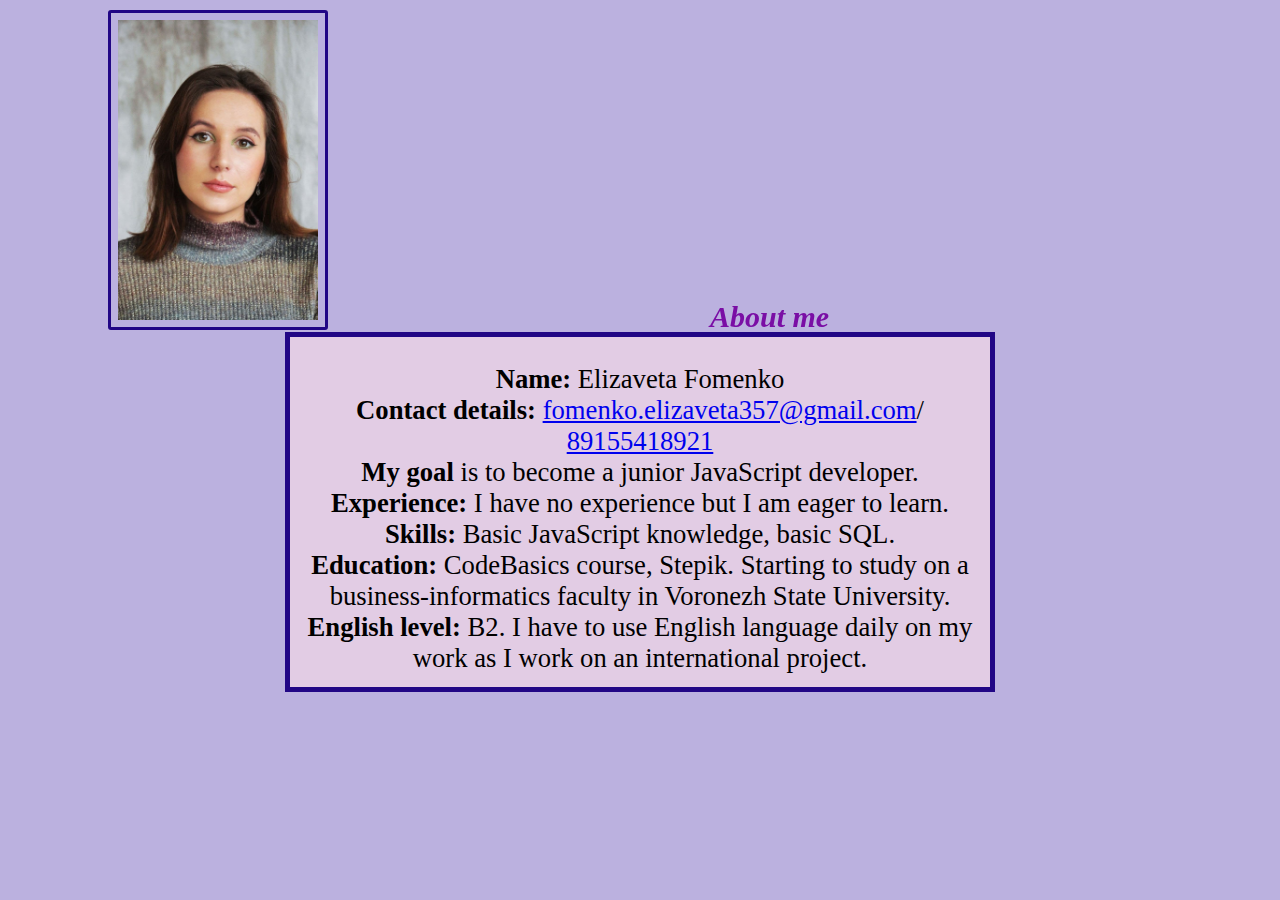
==== cv.html @ fe216cba "add html, css" ====
<!DOCTYPE html>
<html lang="en">
<head>
    <meta charset="UTF-8">
    <meta http-equiv="X-UA-Compatible" content="IE=edge">
    <meta name="viewport" content="width=device-width, initial-scale=1.0">
    <title>CV</title>
    <link rel="stylesheet" href="cv.css">
</head>
<body style="background-color:rgb(187, 177, 223);">
    <div id="block_container">
        <div id="image" class="img" width="130px" style="display: inline-block;">
            <img src="logo.jpg" alt="photo" width="100%" height="100%" align="left">
        </div>
        <div id="header" class="text" style="display: inline-block;">
            <i style="color:#7a0ea5;" align="left"<big><big><b>About me</b></big></big></i>
        </div>
    </div>
    <div id="text" class="boxed" align="center">
    <p id="cv">
    <b>Name:</b> Elizaveta Fomenko<br>
    <b>Contact details:</b> <a href="mailto:fomenko.elizaveta357@gmail.com">fomenko.elizaveta357@gmail.com</a>/ <a href="tel: 89155418921">89155418921</a> <br>
    <b>My goal</b> is to become a junior JavaScript developer. <br> 
    <b>Experience:</b> I have no experience but I am eager to learn. <br>
    <b>Skills:</b> Basic JavaScript knowledge, basic SQL.<br>
    <b>Education:</b> CodeBasics course, Stepik. Starting to study on a business-informatics faculty in Voronezh State University. <br>
    <b>English level:</b> B2. I have to use English language daily on my work as I work on an international project.</p>
    </div>
    
</body>
</html>
---- cv.css ----
.boxed {
  border: 5px solid rgb(33, 6, 133);
  font-size: 20pt;
  height: 350px;
  width: 700px;
  margin: 0 auto;
  background-color: rgb(226, 204, 228);
}
.text {
  font-size: 25px;
  position: fixed;
  left: 710px;
  right: 100px;
  top: 300px;
}
.img {
  position: relative;
  left: 100px;
  top: 2px;
  border: 3px solid rgb(33, 6, 133);
  border-radius: 3px;
  padding: 7px;
  width: 200px;
  height: 300px;
}
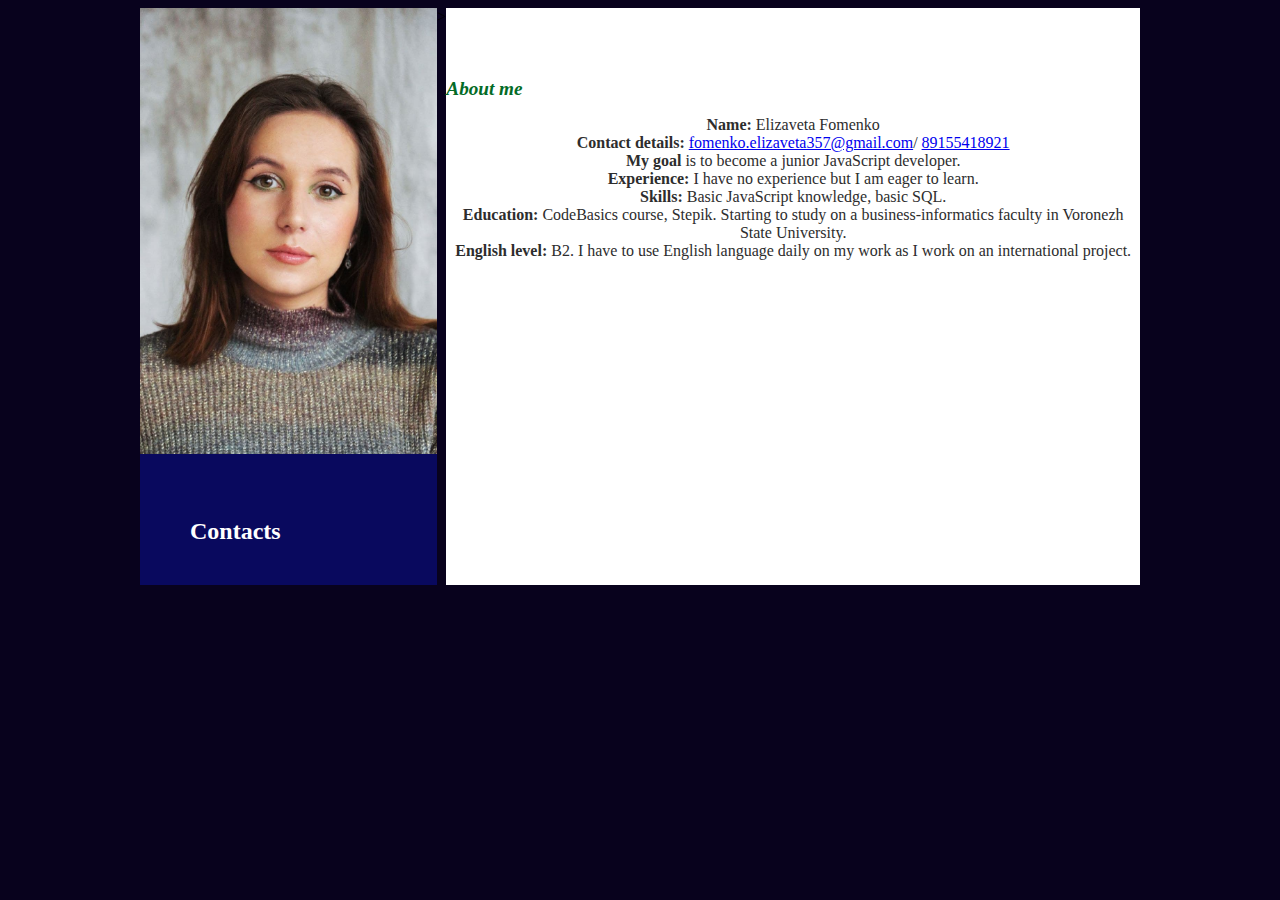
==== commit e4b39dda: "refactor all" ====
--- a/cv.html
+++ b/cv.html
@@ -7,25 +7,35 @@
     <title>CV</title>
     <link rel="stylesheet" href="cv.css">
 </head>
-<body style="background-color:rgb(187, 177, 223);">
-    <div id="block_container">
-        <div id="image" class="img" width="130px" style="display: inline-block;">
-            <img src="logo.jpg" alt="photo" width="100%" height="100%" align="left">
-        </div>
-        <div id="header" class="text" style="display: inline-block;">
-            <i style="color:#7a0ea5;" align="left"<big><big><b>About me</b></big></big></i>
-        </div>
+<body style="background-color:rgb(8, 2, 29);">
+    <div class="container">
+        <aside class="aside">
+            <div id="image" class="img" width="130px" style="display: inline-block;">
+                <img src="logo.jpg" alt="photo" width="100%" height="100%">
+            </div>
+            <section class="contacts">
+                <h2>Contacts</h2>
+                <div class="divider"></div>
+            </section>
+        </aside>>
+            <main class="main">
+                <div id="header" class="text" style="display: inline-block;">
+                    <i style="color:rgb(3, 107, 38)" <big><big><b>About me</b></big></big></i>
+                </div>
+                <div id="text" align="center">
+                    <p id="cv">
+                    <b>Name:</b> Elizaveta Fomenko<br>
+                    <b>Contact details:</b> <a href="mailto:fomenko.elizaveta357@gmail.com">fomenko.elizaveta357@gmail.com</a>/ <a href="tel: 89155418921">89155418921</a> <br>
+                    <b>My goal</b> is to become a junior JavaScript developer. <br> 
+                    <b>Experience:</b> I have no experience but I am eager to learn. <br>
+                    <b>Skills:</b> Basic JavaScript knowledge, basic SQL.<br>
+                    <b>Education:</b> CodeBasics course, Stepik. Starting to study on a business-informatics faculty in Voronezh State University. <br>
+                    <b>English level:</b> B2. I have to use English language daily on my work as I work on an international project.</p>
+                </div>
+            </main>
+        </div>  
     </div>
-    <div id="text" class="boxed" align="center">
-    <p id="cv">
-    <b>Name:</b> Elizaveta Fomenko<br>
-    <b>Contact details:</b> <a href="mailto:fomenko.elizaveta357@gmail.com">fomenko.elizaveta357@gmail.com</a>/ <a href="tel: 89155418921">89155418921</a> <br>
-    <b>My goal</b> is to become a junior JavaScript developer. <br> 
-    <b>Experience:</b> I have no experience but I am eager to learn. <br>
-    <b>Skills:</b> Basic JavaScript knowledge, basic SQL.<br>
-    <b>Education:</b> CodeBasics course, Stepik. Starting to study on a business-informatics faculty in Voronezh State University. <br>
-    <b>English level:</b> B2. I have to use English language daily on my work as I work on an international project.</p>
-    </div>
+    
     
 </body>
 </html>--- a/cv.css
+++ b/cv.css
@@ -1,25 +1,47 @@
-.boxed {
-  border: 5px solid rgb(33, 6, 133);
-  font-size: 20pt;
-  height: 350px;
-  width: 700px;
+.all {
+  font-family: 'Lucida Sans', 'Lucida Sans Regular', 'Lucida Grande',
+    'Lucida Sans Unicode', Geneva, Verdana, sans-serif;
+}
+.container {
+  width: 1000px;
+  height: 100%;
   margin: 0 auto;
-  background-color: rgb(226, 204, 228);
+  display: -webkit-box;
+  display: -ms-flexbox;
+  display: flex;
 }
-.text {
+.container .aside {
+  width: 30%;
+  background-color: #09095e;
+  color: #fff;
+}
+.container .aside img {
+  display: block;
+  width: 100%;
+  margin-bottom: 40px;
+}
+.container .aside .contacts {
+  margin-left: 50px;
+  margin-bottom: 40px;
+}
+.container.main {
   font-size: 25px;
   position: fixed;
   left: 710px;
   right: 100px;
   top: 300px;
 }
-.img {
-  position: relative;
-  left: 100px;
-  top: 2px;
-  border: 3px solid rgb(33, 6, 133);
-  border-radius: 3px;
-  padding: 7px;
-  width: 200px;
-  height: 300px;
+.main {
+  width: 70%;
+  color: #2d2d2d;
+  padding-top: 70px;
+  background-color: #fff;
 }
+.main .header {
+  width: 100%;
+  height: 200px;
+  background-color: #fecb00;
+  padding: 65px 50px;
+  text-transform: uppercase;
+  margin-bottom: 50px;
+}
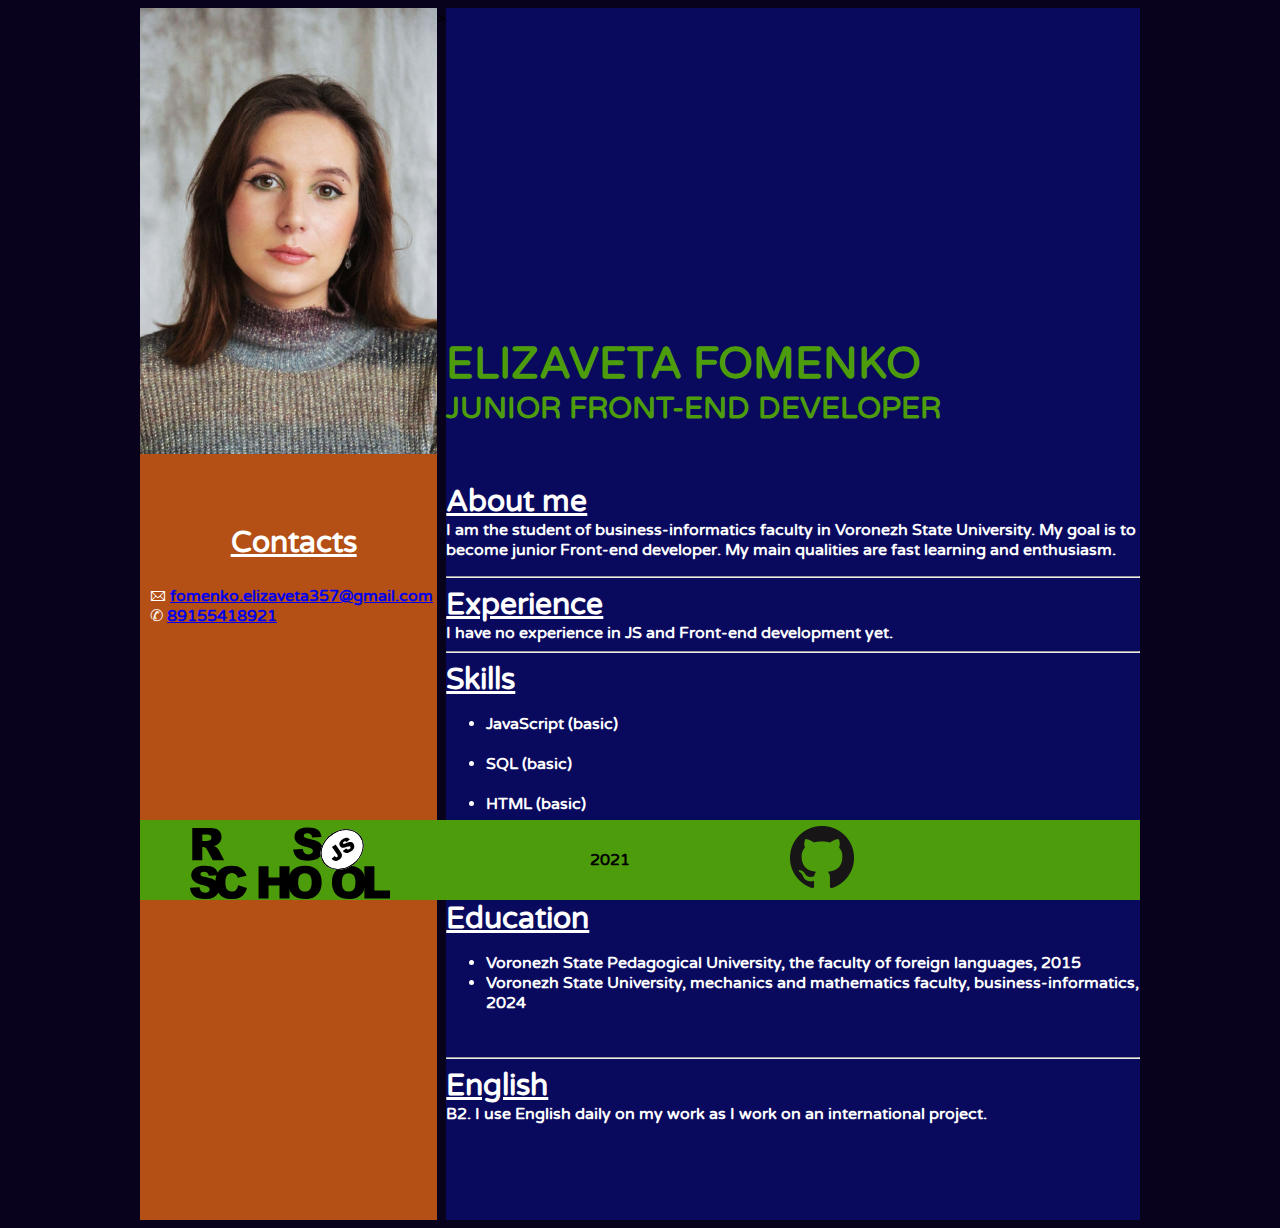
==== commit 38a1548b: "add main, footer" ====
--- a/cv.html
+++ b/cv.html
@@ -1,6 +1,7 @@
 <!DOCTYPE html>
 <html lang="en">
 <head>
+    
     <meta charset="UTF-8">
     <meta http-equiv="X-UA-Compatible" content="IE=edge">
     <meta name="viewport" content="width=device-width, initial-scale=1.0">
@@ -14,28 +15,70 @@
                 <img src="logo.jpg" alt="photo" width="100%" height="100%">
             </div>
             <section class="contacts">
-                <h2>Contacts</h2>
-                <div class="divider"></div>
+                <h2 class="header1" align="center">Contacts</h2>
+                    &#128386;
+                    <b><a href="mailto:fomenko.elizaveta357@gmail.com">fomenko.elizaveta357@gmail.com</a> </b><br>
+                    &#9990;
+                    <b><a href="tel: 89155418921"> 89155418921</a> </b>
             </section>
         </aside>>
-            <main class="main">
-                <div id="header" class="text" style="display: inline-block;">
-                    <i style="color:rgb(3, 107, 38)" <big><big><b>About me</b></big></big></i>
+        <main class="main" style="background-color: #09095e;">
+            <div id="header" class="header" style="display: inline-block;">
+                <big><big><b>Elizaveta Fomenko</b></big></big> <br>
+                <b>Junior Front-end developer </b> 
+            </div>
+            <div id="text">
+                <p id="cv">
+                <b class="header1">About me</b> <br>
+                <b class="maintext">I am the student of business-informatics faculty in Voronezh State University. My goal is to become junior Front-end developer. My main qualities are fast learning and enthusiasm.</b>  <br> 
+                <hr>
+                <b class="header1">Experience</b><br>
+                <b class="maintext">I have no experience in JS and Front-end development yet.</b> <br>
+                <hr>
+                <b class="header1">Skills</b> <br>
+                <b class="maintext">
+                    <ul>
+                        <li>JavaScript (basic)</li><br>
+                        <li>SQL (basic)</li><br>
+                        <li>HTML (basic)</li> <br>
+                        <li>CSS (basic)</li> <br>
+                    </ul>
+                </b>
+                <hr>
+                <b class="header1">Education</b><br> 
+                <b class="maintext"> 
+                    <ul>
+                        <li>Voronezh State Pedagogical University, the faculty of foreign languages, 2015 </li>
+                        <li>Voronezh State University, mechanics and mathematics faculty, business-informatics, 2024</li>
+                    </ul>
+                </b> <br>
+                <hr>
+                <b class="header1">English</b> <br>
+                <b class="maintext">B2. I use English daily on my work as I work on an international project.</b></p>
+            </div>
+        </main>
+        <div id="footer">
+            <aside class="footer_aside">
+                <div class="footer_rsschool">
+                    <a href="https://rs.school/js/" target="_blank">
+                    <img  id="footer_img" src="rs-school logo/rs_school_js.svg" alt="rs_school_js">
+                </a>
                 </div>
-                <div id="text" align="center">
-                    <p id="cv">
-                    <b>Name:</b> Elizaveta Fomenko<br>
-                    <b>Contact details:</b> <a href="mailto:fomenko.elizaveta357@gmail.com">fomenko.elizaveta357@gmail.com</a>/ <a href="tel: 89155418921">89155418921</a> <br>
-                    <b>My goal</b> is to become a junior JavaScript developer. <br> 
-                    <b>Experience:</b> I have no experience but I am eager to learn. <br>
-                    <b>Skills:</b> Basic JavaScript knowledge, basic SQL.<br>
-                    <b>Education:</b> CodeBasics course, Stepik. Starting to study on a business-informatics faculty in Voronezh State University. <br>
-                    <b>English level:</b> B2. I have to use English language daily on my work as I work on an international project.</p>
+            </aside>
+            <aside class="footer_aside2">
+                <div class="footer_year">
+                    <b>2021</b>
                 </div>
-            </main>
-        </div>  
-    </div>
-    
-    
+            </aside>
+                <main class="footer_main">
+                    
+                    <div class="footer_git">
+                        <a href="https://github.com/ElizavetaEvgenyevna" target="_blank">
+                        <img src="git logo/GitHub-Mark-64px.png" alt="GitHub-Mark">
+                    </a>
+                    </div>
+                </main>
+        </div>
+    </div> 
 </body>
 </html>--- a/cv.css
+++ b/cv.css
@@ -1,6 +1,9 @@
-.all {
-  font-family: 'Lucida Sans', 'Lucida Sans Regular', 'Lucida Grande',
-    'Lucida Sans Unicode', Geneva, Verdana, sans-serif;
+@font-face {
+  font-family: 'Varela Round';
+  src: url('/fonts/VarelaRound-Regular.ttf');
+}
+* {
+  font-family: 'Varela Round';
 }
 .container {
   width: 1000px;
@@ -12,7 +15,7 @@
 }
 .container .aside {
   width: 30%;
-  background-color: #09095e;
+  background-color: rgb(180, 80, 22);
   color: #fff;
 }
 .container .aside img {
@@ -21,7 +24,7 @@
   margin-bottom: 40px;
 }
 .container .aside .contacts {
-  margin-left: 50px;
+  margin-left: 10px;
   margin-bottom: 40px;
 }
 .container.main {
@@ -30,18 +33,125 @@
   left: 710px;
   right: 100px;
   top: 300px;
+  bottom: 100px;
 }
 .main {
   width: 70%;
   color: #2d2d2d;
   padding-top: 70px;
   background-color: #fff;
+  padding-bottom: 80px;
 }
 .main .header {
-  width: 100%;
-  height: 200px;
-  background-color: #fecb00;
-  padding: 65px 50px;
+  font-size: 30px;
+  color: rgb(77, 156, 12);
+  margin-top: 260px;
+  margin-bottom: 40px;
   text-transform: uppercase;
-  margin-bottom: 50px;
 }
+.header1 {
+  color: white;
+  font-size: 30px;
+  text-decoration: underline;
+}
+.maintext {
+  color: white;
+}
+#footer {
+  position: fixed;
+  bottom: 0;
+  width: 1000px;
+  background: rgb(77, 156, 12);
+  height: 60px; /* footer height */
+  display: block;
+  margin-top: 0; /* space between content and footer */
+  box-sizing: border-box;
+  padding: 40px 0;
+  display: -webkit-box;
+  display: -ms-flexbox;
+  display: flex;
+  flex-direction: row;
+  flex-wrap: nowrap;
+  justify-content: center;
+  align-items: center;
+  align-content: space-between;
+}
+.footer_aside {
+  width: 40%;
+  align-items: center;
+  font-size: 10px;
+  height: 70px;
+}
+.footer_aside2 {
+  width: 20%;
+  align-items: center;
+}
+.footer_main {
+  width: 30%;
+  align-items: center;
+}
+.footer-img {
+}
+.footer_rsschool {
+  width: 200px;
+}
+/* .footer_links {
+  margin-top: 20px;
+  bottom: 0;
+  width: 1000px;
+  height: 60px;
+  display: flex;
+  justify-content: space-between;
+  align-items: center;
+}
+.container_footer {
+  width: 1000px;
+  margin-top: 20px;
+  bottom: 0;
+  height: 60px;
+  display: flex;
+  justify-content: space-between;
+  align-items: center;
+} */
+/* .colored {
+  margin-top: 0px;
+  margin-bottom: 10px;
+  height: 7px;
+  border-top: 0;
+  background: #c4e17f;
+  border-radius: 5px;
+  background-image: linear-gradient(
+    to right,
+    #c4e17f,
+    #c4e17f 12.5%,
+    #f7fdca 12.5%,
+    #f7fdca 25%,
+    #fecf71 25%,
+    #fecf71 37.5%,
+    #f0776c 37.5%,
+    #f0776c 50%,
+    #db9dbe 50%,
+    #db9dbe 62.5%,
+    #c49cde 62.5%,
+    #c49cde 75%,
+    #669ae1 75%,
+    #669ae1 87.5%,
+    #62c2e4 87.5%,
+    #62c2e4
+  );
+  padding-right: 50%;
+  background-origin: content-box;
+  background-size: 200%;
+  animation-name: colored;
+  animation-duration: 2s;
+  animation-iteration-count: infinite;
+  animation-timing-function: steps(20);
+}
+@keyframes colored {
+  from {
+    background-position: 0% 0%;
+  }
+  to {
+    background-position: 200% 0%;
+  }
+} */
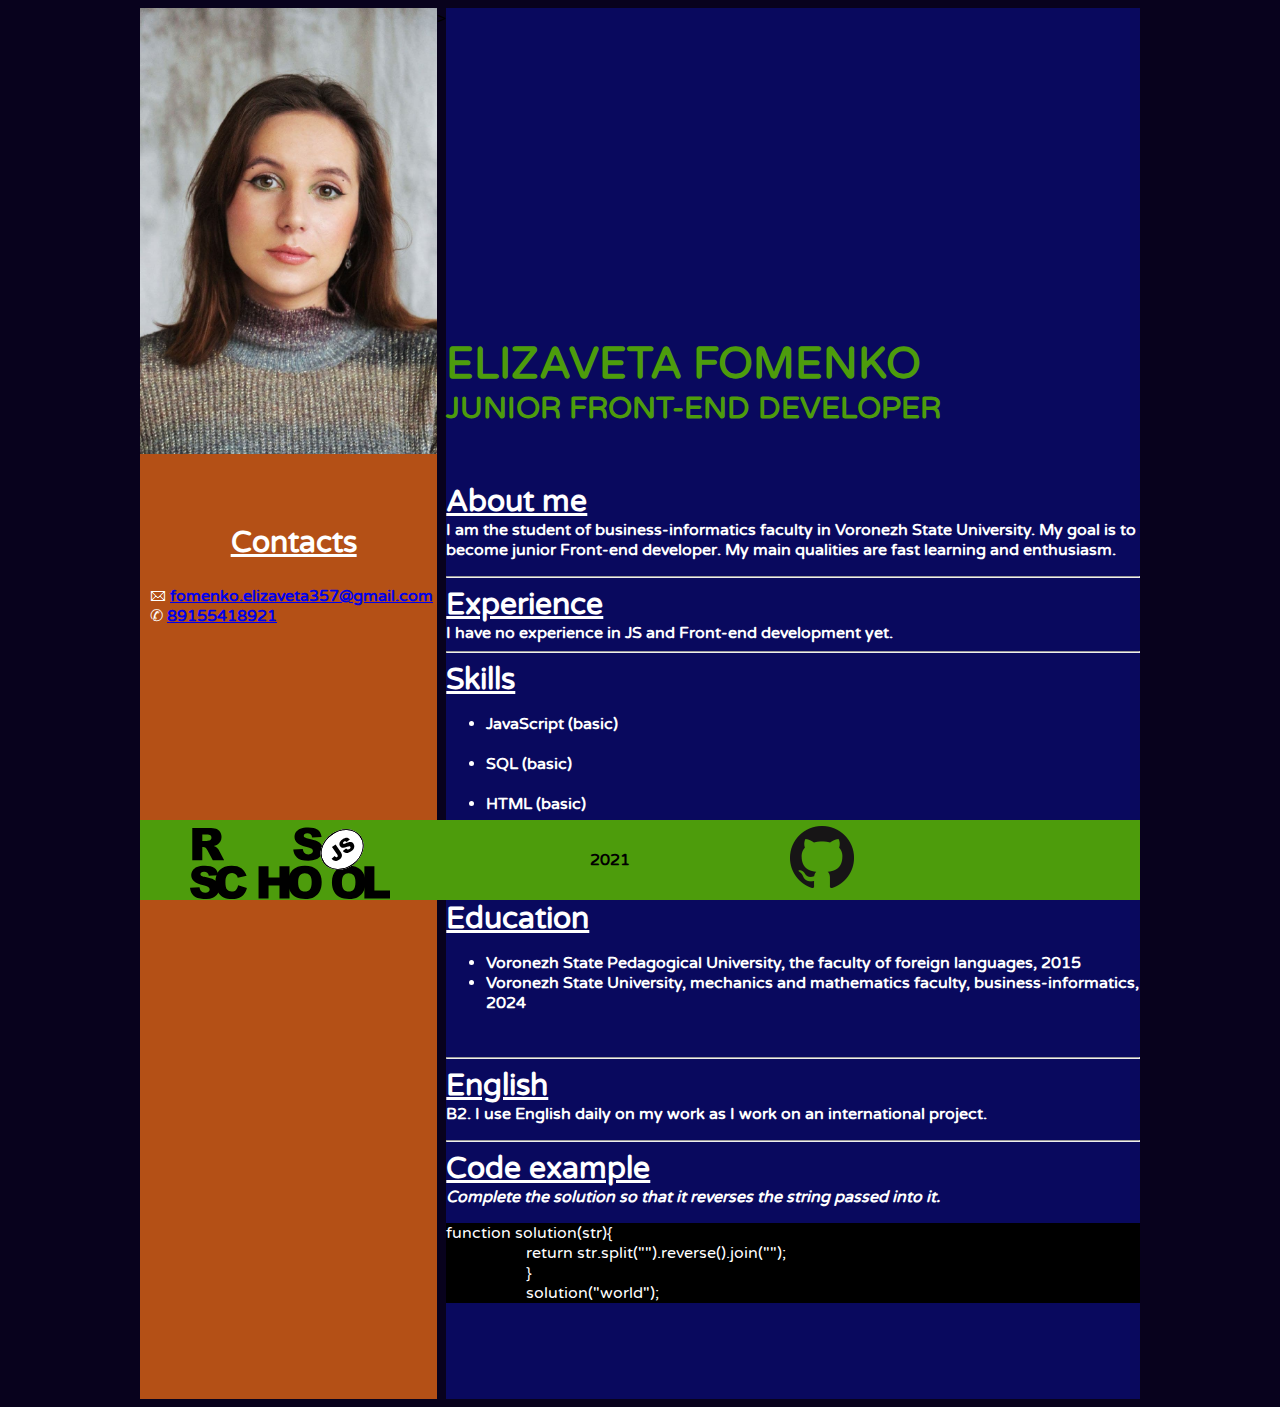
==== commit e8970b5d: "add code" ====
--- a/cv.html
+++ b/cv.html
@@ -55,6 +55,18 @@
                 <hr>
                 <b class="header1">English</b> <br>
                 <b class="maintext">B2. I use English daily on my work as I work on an international project.</b></p>
+                <hr>
+                <b class="header1">Code example</b><br>
+                <b class="maintext"><i>Complete the solution so that it reverses the string passed into it.</i> </b><br>
+                <div class="code_example2">
+                    <pre><code class="code_example">function solution(str){</code>
+                    <code class="code_example">return str.split("").reverse().join("");</code>      
+                    <code class="code_example">}</code>    
+                    <code class="code_example">solution("world");</code></pre>  
+                </div>
+                  
+                
+                
             </div>
         </main>
         <div id="footer">
--- a/cv.css
+++ b/cv.css
@@ -7,7 +7,7 @@
 }
 .container {
   width: 1000px;
-  height: 100%;
+  min-height: 100%;
   margin: 0 auto;
   display: -webkit-box;
   display: -ms-flexbox;
@@ -95,6 +95,12 @@
 .footer_rsschool {
   width: 200px;
 }
+.code_example {
+  color: white;
+}
+.code_example2 {
+  background-color: black;
+}
 /* .footer_links {
   margin-top: 20px;
   bottom: 0;
